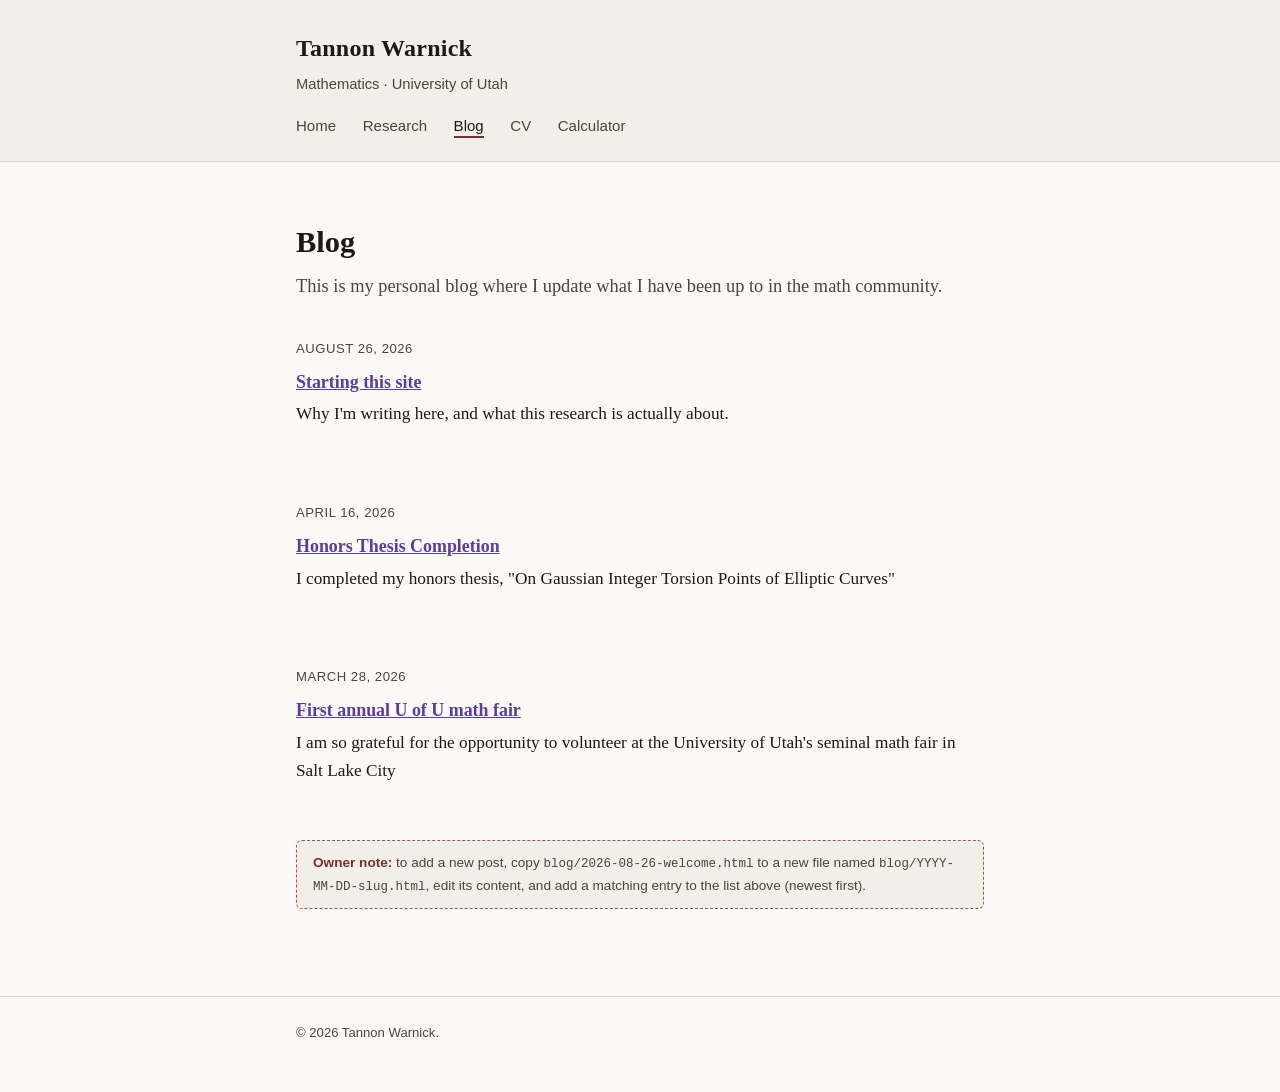
==== blog.html @ 2c7872bf "first" ====
<!doctype html>
<html lang="en">
<head>
<meta charset="utf-8">
<meta name="viewport" content="width=device-width, initial-scale=1">
<title>Blog &ndash; Tannon Warnick</title>
<link rel="stylesheet" href="css/style.css">
</head>
<body>

<header class="site">
  <div class="wrap">
    <a class="site-title" href="index.html">Tannon Warnick</a>
    <p class="site-tagline">Mathematics &middot; University of Utah</p>
    <nav class="site">
      <a href="index.html">Home</a>
      <a href="research.html">Research</a>
      <a href="blog.html" aria-current="page">Blog</a>
      <a href="cv.html">CV</a>
      <a href="torsion-calculator.html">Calculator</a>
    </nav>
  </div>
</header>

<main class="wrap">
  <h1>Blog</h1>
  <p class="lede">This is my personal blog where I update what I have been up to in the math community.</p>

  <ul class="plain">
    <li class="entry">
      <div class="entry-meta">August 26, 2026</div>
      <div class="entry-title"><a href="blog/2026-08-26-welcome.html">Starting this site</a></div>
      <p>Why I'm writing here, and what this research is actually about.</p>
    </li>
  </ul>
<ul class="plain">
    <li class="entry">
      <div class="entry-meta">April 16, 2026</div>
      <div class="entry-title"><a href="blog/2026-04-16-thesis-talk.html">Honors Thesis Completion</a></div>
      <p>I completed my honors thesis, "On Gaussian Integer Torsion Points of Elliptic Curves"</p>
    </li>
  </ul>
<ul class="plain">
    <li class="entry">
      <div class="entry-meta">March 28, 2026</div>
      <div class="entry-title"><a href="blog/2026-03-28-math-fair.html">First annual U of U math fair</a></div>
      <p>I am so grateful for the opportunity to volunteer at the University of Utah's seminal math fair in Salt Lake City</p>
    </li>
  </ul>



      

  <div class="todo">
    <strong>Owner note:</strong> to add a new post, copy
    <code>blog/2026-08-26-welcome.html</code> to a new file named
    <code>blog/YYYY-MM-DD-slug.html</code>, edit its content, and add a matching entry to the list
    above (newest first).
  </div>

</main>

<footer class="site">
  <div class="wrap">
    &copy; 2026 Tannon Warnick.
  </div>
</footer>

</body>
</html>
---- css/style.css ----
/* ---------- Tokens ---------- */
:root {
  --bg: #fbfaf8;
  --bg-alt: #f2efe9;
  --ink: #1c1a17;
  --ink-soft: #4a453d;
  --rule: #ddd6c9;
  --accent: #7a2e2e;
  --accent-soft: #a4514f;
  --link: #5c3d99;
  --max-width: 46rem;
  --serif: "Iowan Old Style", "Palatino Linotype", Palatino, "URW Palladio L", Georgia, serif;
  --sans: -apple-system, BlinkMacSystemFont, "Segoe UI", Helvetica, Arial, sans-serif;
  --mono: "SFMono-Regular", Consolas, "Liberation Mono", Menlo, monospace;
}

@media (prefers-color-scheme: dark) {
  :root {
    --bg: #171613;
    --bg-alt: #201e1a;
    --ink: #ece7dd;
    --ink-soft: #b9b2a3;
    --rule: #3a362e;
    --accent: #d68a86;
    --accent-soft: #c46a66;
    --link: #b9a3e8;
  }
}

* { box-sizing: border-box; }

html { background: var(--bg); }

body {
  margin: 0;
  background: var(--bg);
  color: var(--ink);
  font-family: var(--serif);
  font-size: 1.08rem;
  line-height: 1.65;
  -webkit-font-smoothing: antialiased;
}

.wrap {
  max-width: var(--max-width);
  margin: 0 auto;
  padding-left: 1.5rem;
  padding-right: 1.5rem;
}

/* ---------- Header / Nav ---------- */
header.site {
  border-bottom: 1px solid var(--rule);
  background: var(--bg-alt);
}

header.site .wrap {
  padding-top: 1.8rem;
  padding-bottom: 1.4rem;
}

.site-title {
  font-family: var(--serif);
  font-size: 1.5rem;
  font-weight: 600;
  letter-spacing: 0.01em;
  color: var(--ink);
  text-decoration: none;
}

.site-tagline {
  margin: 0.25rem 0 1.1rem;
  font-family: var(--sans);
  font-size: 0.92rem;
  color: var(--ink-soft);
}

nav.site {
  font-family: var(--sans);
  font-size: 0.94rem;
}

nav.site a {
  color: var(--ink-soft);
  text-decoration: none;
  margin-right: 1.4rem;
  padding-bottom: 2px;
  border-bottom: 2px solid transparent;
}

nav.site a:hover,
nav.site a[aria-current="page"] {
  color: var(--ink);
  border-bottom-color: var(--accent);
}

/* ---------- Main content ---------- */
main {
  padding: 3.8rem 0 4rem;
}

h1 {
  font-size: 1.9rem;
  line-height: 1.25;
  margin: 0 0 0.6rem;
}

h2 {
  font-size: 1.35rem;
  margin: 2.4rem 0 0.9rem;
  padding-bottom: 0.4rem;
  border-bottom: 1px solid var(--rule);
}

h3 {
  font-size: 1.08rem;
  margin: 1.6rem 0 0.5rem;
}

p { margin: 0 0 1.1rem; }

a { color: var(--link); }
a:hover { color: var(--accent); }

.lede {
  font-size: 1.15rem;
  color: var(--ink-soft);
}

ul.plain, ol.plain {
  padding-left: 0;
  list-style: none;
}

/* ---------- Home hero ---------- */
.hero {
  display: flex;
  gap: 1.6rem;
  align-items: flex-start;
  margin-bottom: 0.5rem;
}

.hero-photo {
  flex: 0 0 auto;
  width: 165px;
  height: 220x;
  border-radius: 6px;
  background: var(--bg-alt);
  border: 1px solid var(--rule);
  display: flex;
  align-items: center;
  justify-content: center;
  font-family: var(--sans);
  font-size: 0.7rem;
  color: var(--ink-soft);
  text-align: center;
  overflow: hidden;
}

.hero-photo img { width: 100%; height: 100%; object-fit: cover; }

.contact-row {
  font-family: var(--sans);
  font-size: 0.92rem;
  color: var(--ink-soft);
  margin: 1.2rem 0 2rem;
}

.contact-row a { margin-right: 1rem; }

/* ---------- Cards: research / posts ---------- */
.entry {
  padding: 1.2rem 0;
  border-bottom: 1px solid var(--rule);
}

.entry:last-child { border-bottom: none; }

.entry-title {
  font-size: 1.12rem;
  font-weight: 600;
  margin: 0 0 0.2rem;
}

.entry-meta {
  font-family: var(--sans);
  font-size: 0.82rem;
  color: var(--ink-soft);
  text-transform: uppercase;
  letter-spacing: 0.04em;
  margin-bottom: 0.5rem;
}

.entry-links {
  font-family: var(--sans);
  font-size: 0.88rem;
  margin-top: 0.5rem;
}

.entry-links a { margin-right: 1.2rem; }

.tag {
  display: inline-block;
  font-family: var(--sans);
  font-size: 0.72rem;
  letter-spacing: 0.03em;
  text-transform: uppercase;
  color: var(--accent-soft);
  border: 1px solid var(--accent-soft);
  border-radius: 999px;
  padding: 0.1rem 0.6rem;
  margin-right: 0.4rem;
}

/* ---------- Blog post ---------- */
.post-meta {
  font-family: var(--sans);
  font-size: 0.85rem;
  color: var(--ink-soft);
  text-transform: uppercase;
  letter-spacing: 0.04em;
  margin-bottom: 1.8rem;
}

article.post h2 { border-bottom: none; margin-top: 2rem; }

blockquote {
  margin: 1.4rem 0;
  padding: 0.2rem 1.2rem;
  border-left: 3px solid var(--accent-soft);
  color: var(--ink-soft);
}

/* ---------- Placeholder callouts (for the site owner, not visitors to miss) ---------- */
.todo {
  font-family: var(--sans);
  font-size: 0.85rem;
  background: var(--bg-alt);
  border: 1px dashed var(--accent-soft);
  border-radius: 6px;
  padding: 0.7rem 1rem;
  margin: 0.8rem 0 1.4rem;
  color: var(--ink-soft);
}

.todo strong { color: var(--accent); }

/* ---------- Blog post figures ---------- */
.post-figure { margin: 1.6rem 0; }
.post-figure img {
  width: 100%;
  height: auto;
  border-radius: 6px;
  display: block;
}
.post-figure figcaption {
  font-family: var(--sans);
  font-size: 0.85rem;
  color: var(--ink-soft);
  margin-top: 0.5rem;
}

/* ---------- CV ---------- */
.cv-section dl {
  display: grid;
  grid-template-columns: 8rem 1fr;
  gap: 0.4rem 1rem;
  font-family: var(--sans);
  font-size: 0.95rem;
}

.cv-section dt {
  color: var(--ink-soft);
}

.cv-section dd { margin: 0; }

/* ---------- Footer ---------- */
footer.site {
  border-top: 1px solid var(--rule);
  font-family: var(--sans);
  font-size: 0.82rem;
  color: var(--ink-soft);
  padding: 1.6rem 0 3rem;
}

/* ---------- Misc ---------- */
code, pre {
  font-family: var(--mono);
  font-size: 0.92em;
}

pre {
  background: var(--bg-alt);
  padding: 0.9rem 1.1rem;
  border-radius: 6px;
  overflow-x: auto;
}

hr.rule {
  border: none;
  border-top: 1px solid var(--rule);
  margin: 2.4rem 0;
}

@media (max-width: 30rem) {
  .hero { flex-direction: column; }
  nav.site a { margin-right: 1rem; }
}
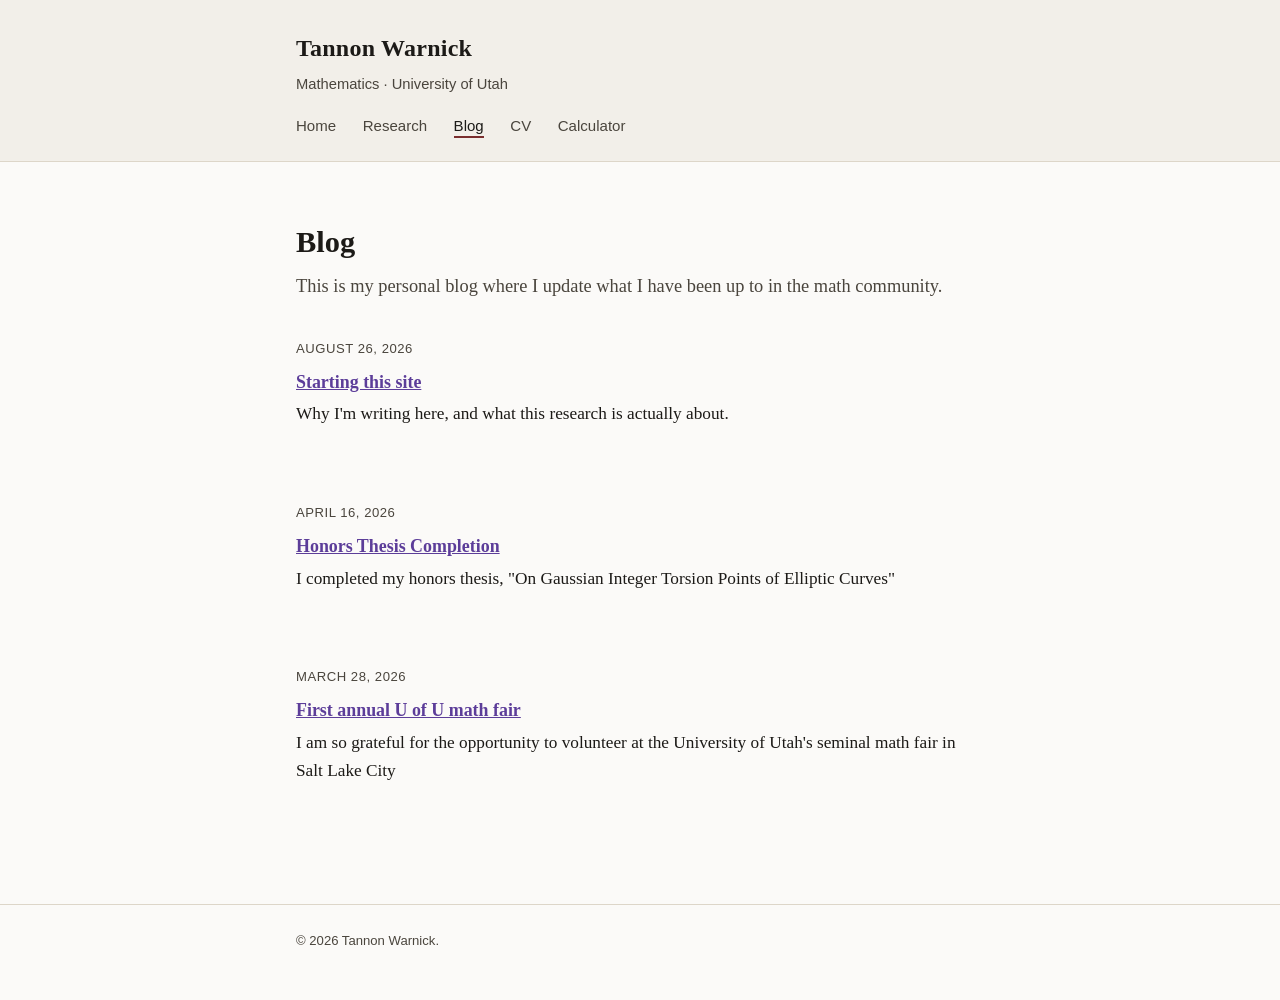
==== commit 88c4cb68: "updates" ====
--- a/blog.html
+++ b/blog.html
@@ -51,14 +51,14 @@
 
 
       
-
+      <!--
   <div class="todo">
     <strong>Owner note:</strong> to add a new post, copy
     <code>blog/2026-08-26-welcome.html</code> to a new file named
     <code>blog/YYYY-MM-DD-slug.html</code>, edit its content, and add a matching entry to the list
     above (newest first).
   </div>
-
+      -->
 </main>
 
 <footer class="site">
